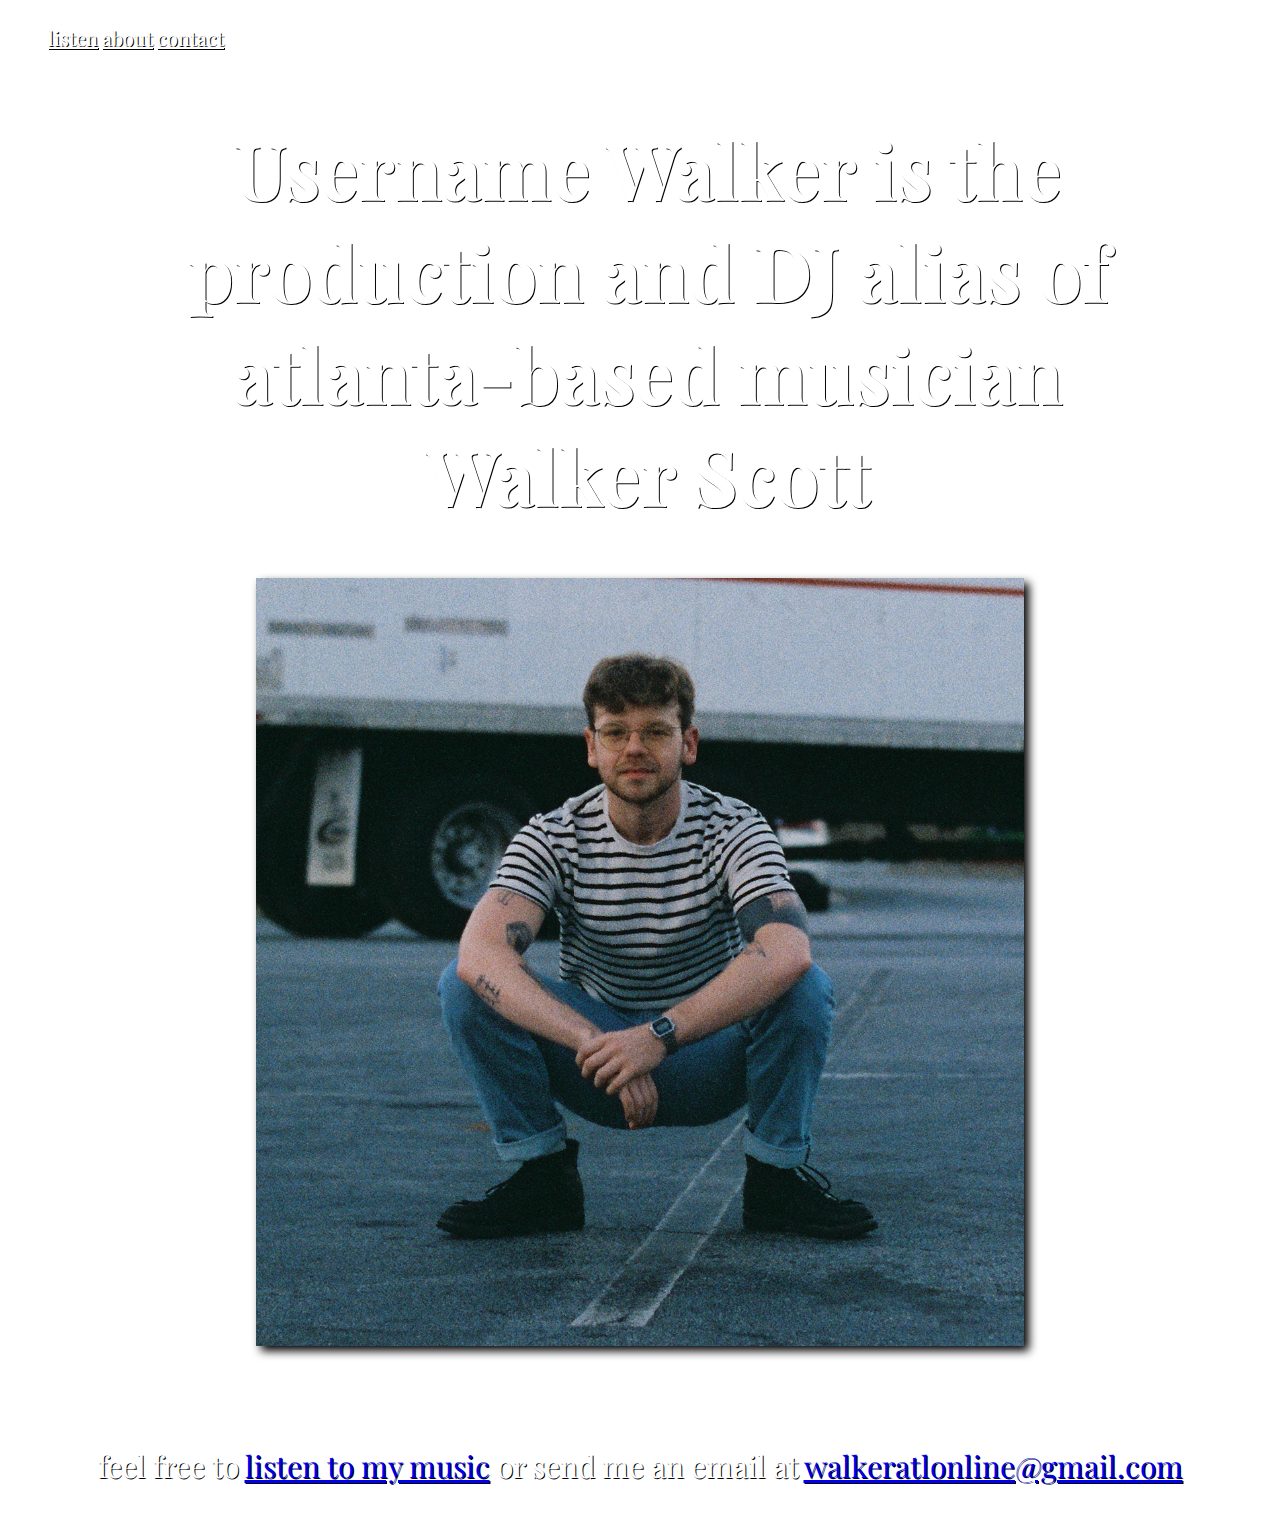
==== about.html @ 320659ed "Add files via upload" ====
<!DOCTYPE html>
<html lang="en">
    <head>
        <meta charset="UTF-8">
        <meta name="viewport" content="width=device-width, initial-scale=1.0">
        <link rel="stylesheet" href="css/about.css">
        <title>Username Walker - About</title>
        <link rel="preconnect" href="https://fonts.googleapis.com">
        <link rel="preconnect" href="https://fonts.gstatic.com" crossorigin>
        <link href="https://fonts.googleapis.com/css2?family=Playfair+Display:ital@1&display=swap" rel="stylesheet">
        <link rel="icon" type="image/x-icon" href="resources/usernamewalker.jpeg">
    </head>
    <body>
        <header>
            <nav>
                <ul>
                    <li><a href="https://www.usernamewalker.com/">listen</a></li>
                    <li><a href="https://www.usernamewalker.com/about.html">about</a></li>
                    <li><a href="mailto:walkeratlonline@gmail.com">contact</a></li>
                </ul>
            </nav>
        </header>
        <section id="iamusernamewalker">
            <h1>Username Walker is the production and DJ alias of atlanta-based musician Walker Scott</h1>
            <img src="resources/usernamewalker.jpeg">
        </section>
        <section id="aboutusernamewalker">
            <p>
                feel free to <a href="https://www.usernamewalker.com/">listen to my music</a> or 
                send me an email at <a href="mailto:walkeratlonline@gmail.com">walkeratlonline@gmail.com</a>
            </p>
        </section>
    </body>
</html>
---- css/about.css ----
html{
    background-image: url("../resources/water.gif");
    background-size: 2000px 10000px;
    background-position: center;
}

p, a, h1, h2 {
    text-shadow:1px 1px black;
}

header{
    width: max-content;
    align-content: center;
}

header nav{
    align-content: center;
}

header li {
    display: inline-block;
}

header a {
    font-family: 'Playfair Display', serif;
    font-size: 20px;
    color: white;
}

#iamusernamewalker {
    align-content: center;
    font-family: 'Playfair Display', serif;
    color :white;
    font-size: 3vw;
    text-align:center;
}

h1 {
    width:80vw;
    padding-left: 10vw;
    padding-right: 10vw;
    text-align:center;
}

#iamusernamewalker img {
    filter: drop-shadow(5px 5px 5px black);
    max-width: 100%;
    width: 60vw;
    padding-bottom: 60px;
}

#aboutusernamewalker {
    display: block;
    font-family: 'Playfair Display', serif;
    color:white;
    font-size: 7vw;
    text-align: center;
}

#aboutusernamewalker p{
    align-content: left;
    font-family: 'Playfair Display', serif;
    color:white;
    font-size: 30px;
}

#aboutusernamewalker img {
    filter: drop-shadow(5px 5px 5px black);
    max-width: 100%;
    width: 80vw;
}

#aboutusernamewalker img#main, img#dj {
    filter: drop-shadow(5px 5px 5px black);
    max-width: 100%;
    width: 65vw;
    padding-bottom:60px;

}

#aboutroflmaoist a{
    color: white;
}
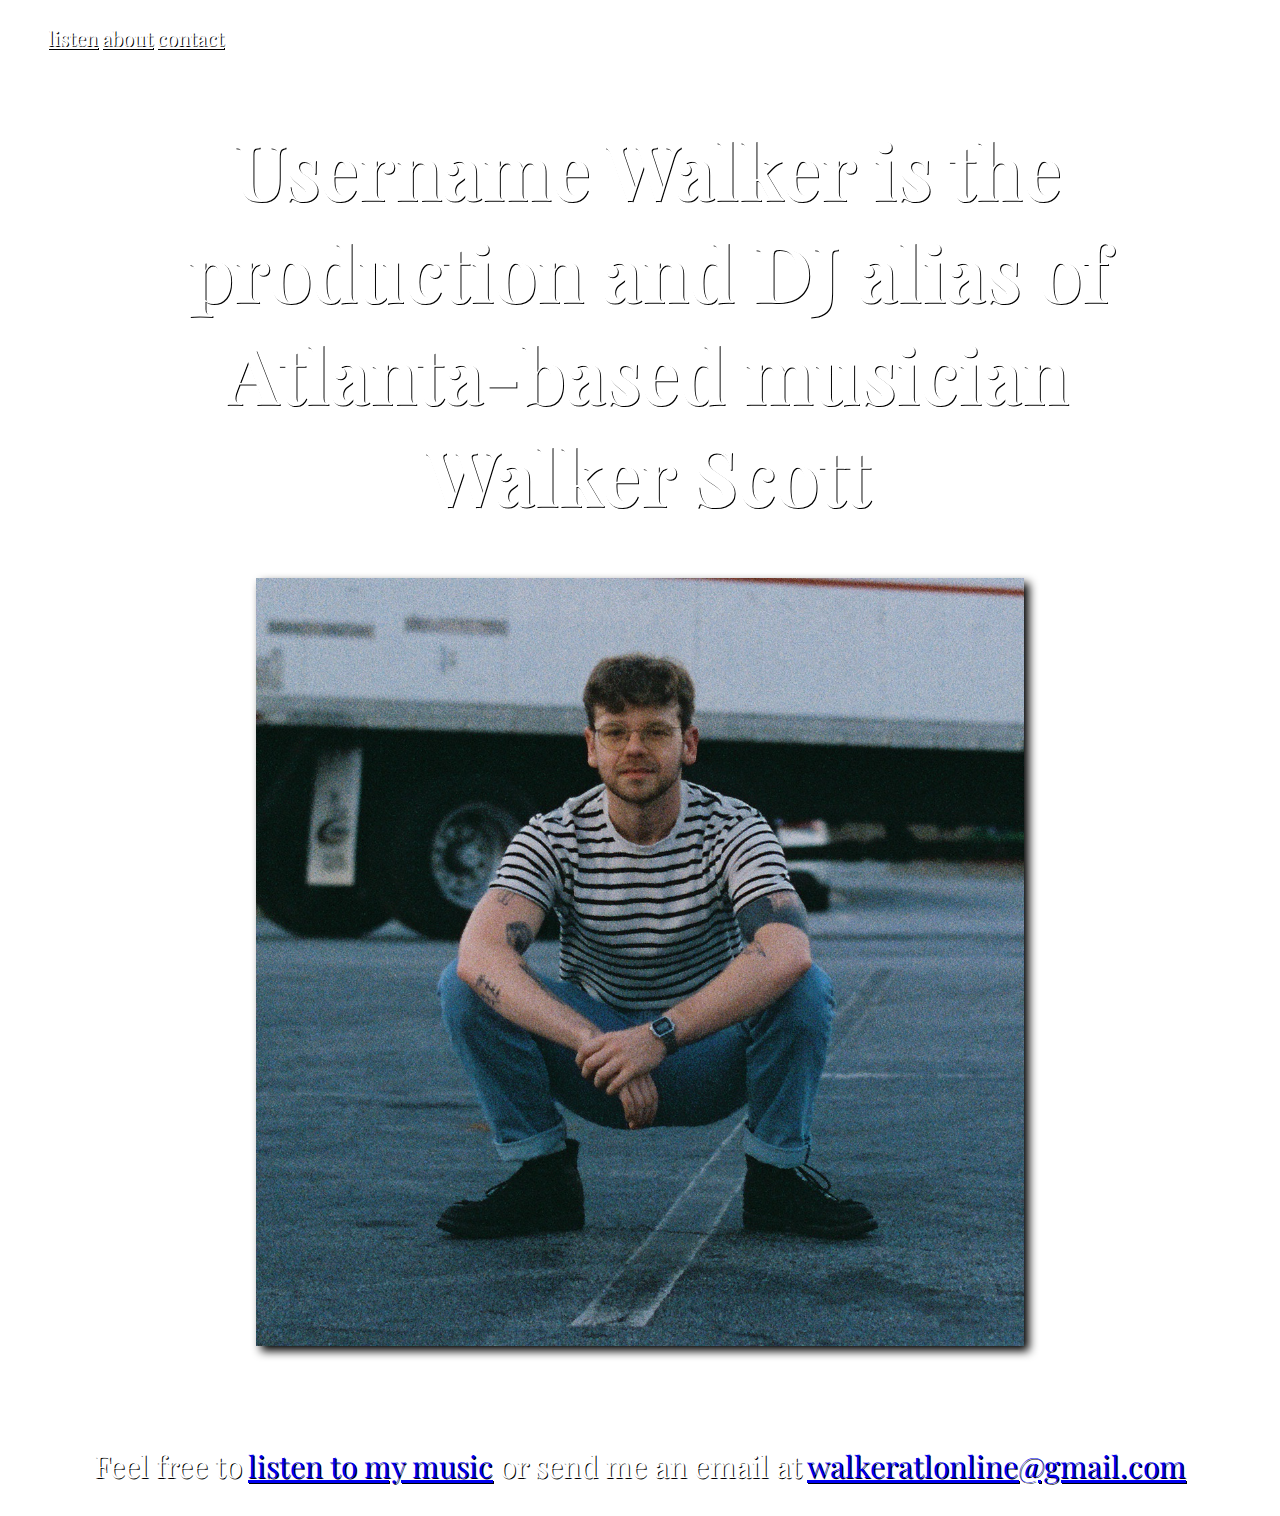
==== commit 88e1d8f3: "Add files via upload" ====
--- a/about.html
+++ b/about.html
@@ -21,12 +21,12 @@
             </nav>
         </header>
         <section id="iamusernamewalker">
-            <h1>Username Walker is the production and DJ alias of atlanta-based musician Walker Scott</h1>
+            <h1>Username Walker is the production and DJ alias of Atlanta-based musician Walker Scott</h1>
             <img src="resources/usernamewalker.jpeg">
         </section>
         <section id="aboutusernamewalker">
             <p>
-                feel free to <a href="https://www.usernamewalker.com/">listen to my music</a> or 
+                Feel free to <a href="https://www.usernamewalker.com/">listen to my music</a> or 
                 send me an email at <a href="mailto:walkeratlonline@gmail.com">walkeratlonline@gmail.com</a>
             </p>
         </section>
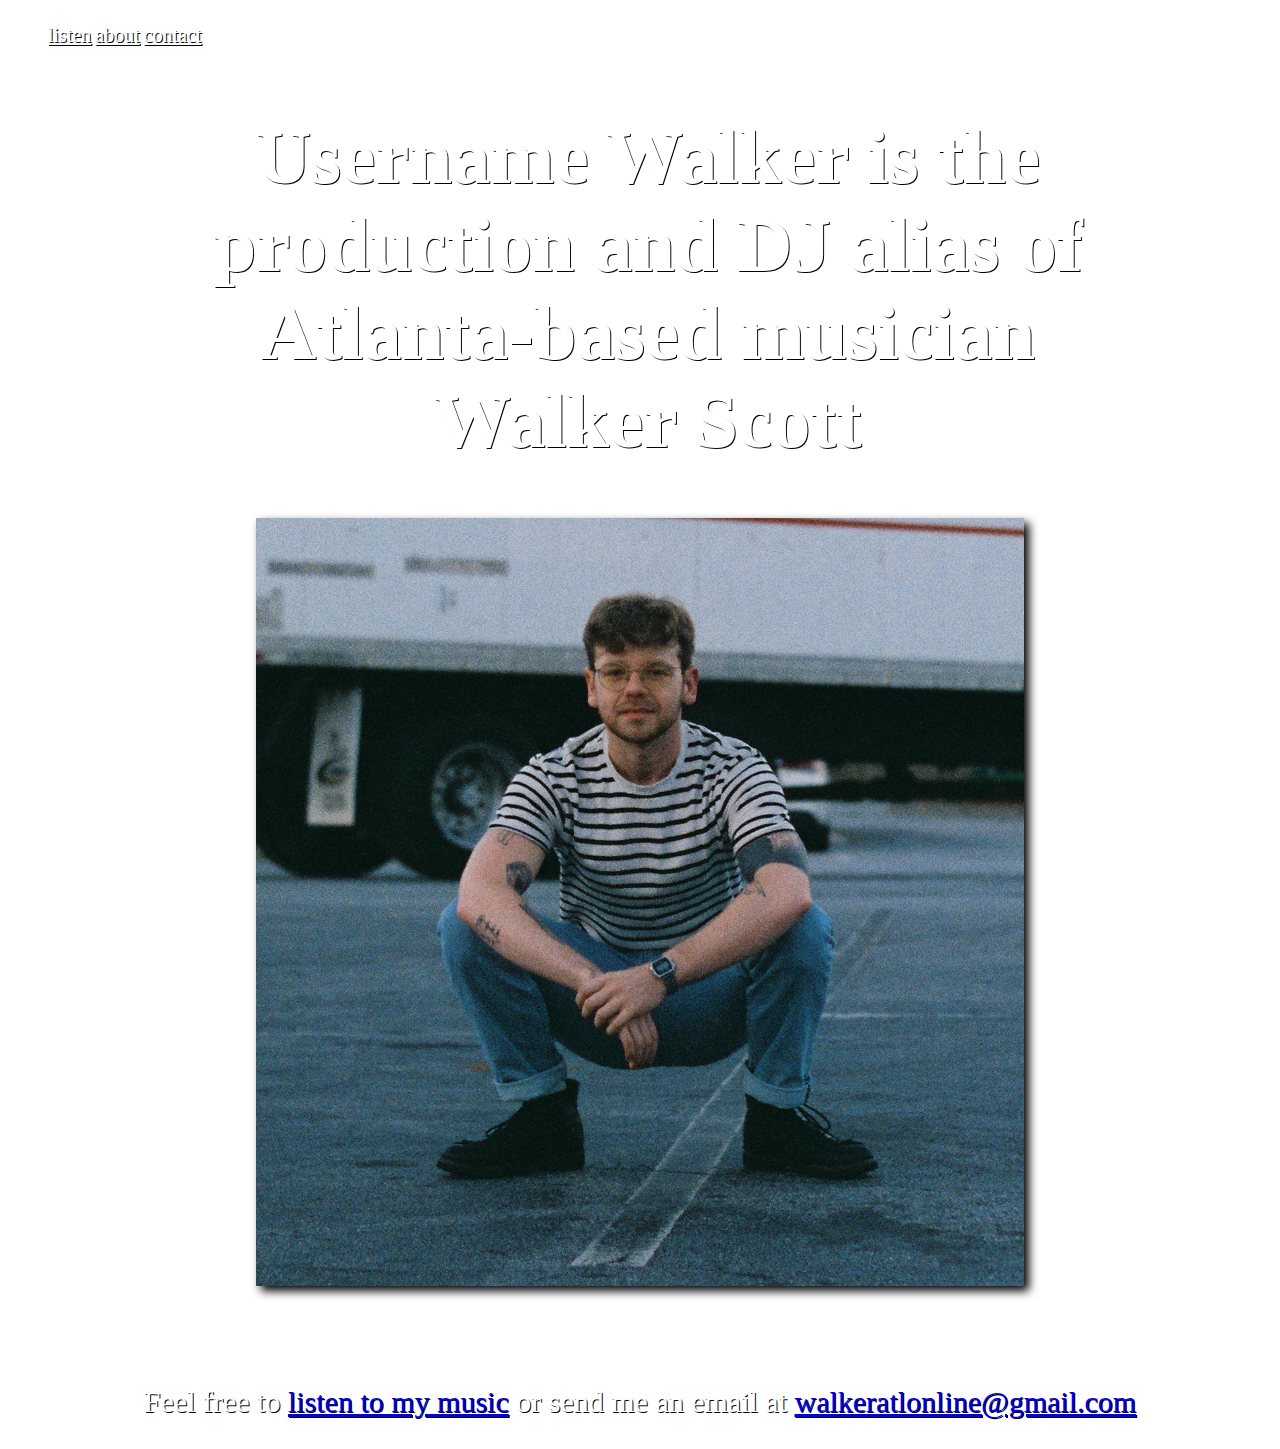
==== commit 0002b3a1: "Add files via upload" ====
--- a/about.html
+++ b/about.html
@@ -7,7 +7,7 @@
         <title>Username Walker - About</title>
         <link rel="preconnect" href="https://fonts.googleapis.com">
         <link rel="preconnect" href="https://fonts.gstatic.com" crossorigin>
-        <link href="https://fonts.googleapis.com/css2?family=Playfair+Display:ital@1&display=swap" rel="stylesheet">
+        <link href="https://fonts.googleapis.com/css2?family=Roboto+Mono:wght@100&display=swap" rel="stylesheet">
         <link rel="icon" type="image/x-icon" href="resources/usernamewalker.jpeg">
     </head>
     <body>
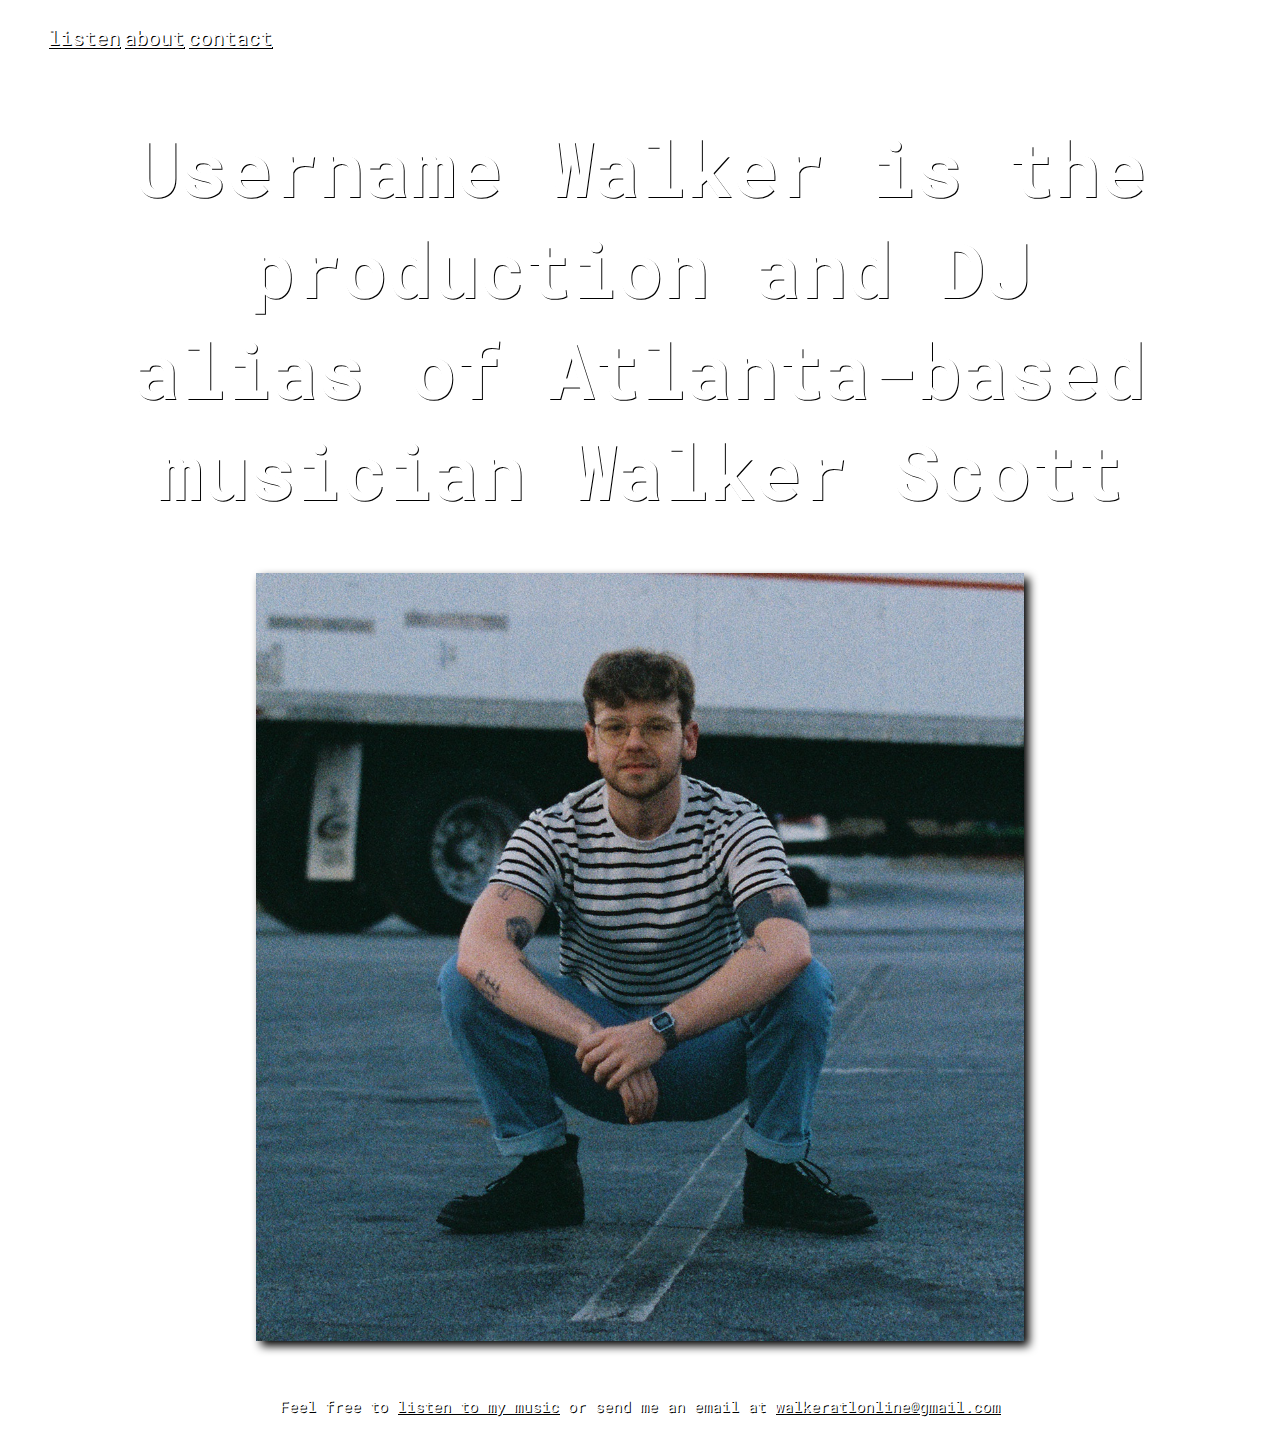
==== commit e525c6a7: "Add files via upload" ====
--- a/about.html
+++ b/about.html
@@ -4,7 +4,7 @@
         <meta charset="UTF-8">
         <meta name="viewport" content="width=device-width, initial-scale=1.0">
         <link rel="stylesheet" href="css/about.css">
-        <title>Username Walker - About</title>
+        <title>Username Walker - about</title>
         <link rel="preconnect" href="https://fonts.googleapis.com">
         <link rel="preconnect" href="https://fonts.gstatic.com" crossorigin>
         <link href="https://fonts.googleapis.com/css2?family=Roboto+Mono:wght@100&display=swap" rel="stylesheet">
--- a/css/about.css
+++ b/css/about.css
@@ -22,46 +22,53 @@
 }
 
 header a {
-    font-family: 'Playfair Display', serif;
+    font-family: 'Roboto Mono', monospace;
     font-size: 20px;
     color: white;
 }
 
 #iamusernamewalker {
-    align-content: center;
-    font-family: 'Playfair Display', serif;
+    font-family: 'Roboto Mono', monospace;
     color :white;
     font-size: 3vw;
-    text-align:center;
+    text-align: center;
+    margin-left: auto;
+    margin-right: auto;
 }
 
 h1 {
     width:80vw;
-    padding-left: 10vw;
-    padding-right: 10vw;
-    text-align:center;
+    text-align: center;
+    margin-left: auto;
+    margin-right: auto;
 }
 
 #iamusernamewalker img {
     filter: drop-shadow(5px 5px 5px black);
     max-width: 100%;
     width: 60vw;
-    padding-bottom: 60px;
+    padding-bottom: 30px;
 }
 
 #aboutusernamewalker {
     display: block;
-    font-family: 'Playfair Display', serif;
+    font-family: 'Roboto Mono', monospace;
     color:white;
-    font-size: 7vw;
+    font-size: 2vw;
     text-align: center;
+    margin-left: auto;
+    margin-right: auto;
 }
 
 #aboutusernamewalker p{
-    align-content: left;
-    font-family: 'Playfair Display', serif;
+    align-content: center;
+    font-family: 'Roboto Mono', monospace;
     color:white;
-    font-size: 30px;
+    font-size: 15px;
+    text-align: center;
+    width: 80vw;
+    margin-left: auto;
+    margin-right: auto;
 }
 
 #aboutusernamewalker img {
@@ -74,10 +81,12 @@
     filter: drop-shadow(5px 5px 5px black);
     max-width: 100%;
     width: 65vw;
+    margin-left: auto;
+    margin-right: auto;
     padding-bottom:60px;
 
 }
 
-#aboutroflmaoist a{
+#aboutusernamewalker a{
     color: white;
 }